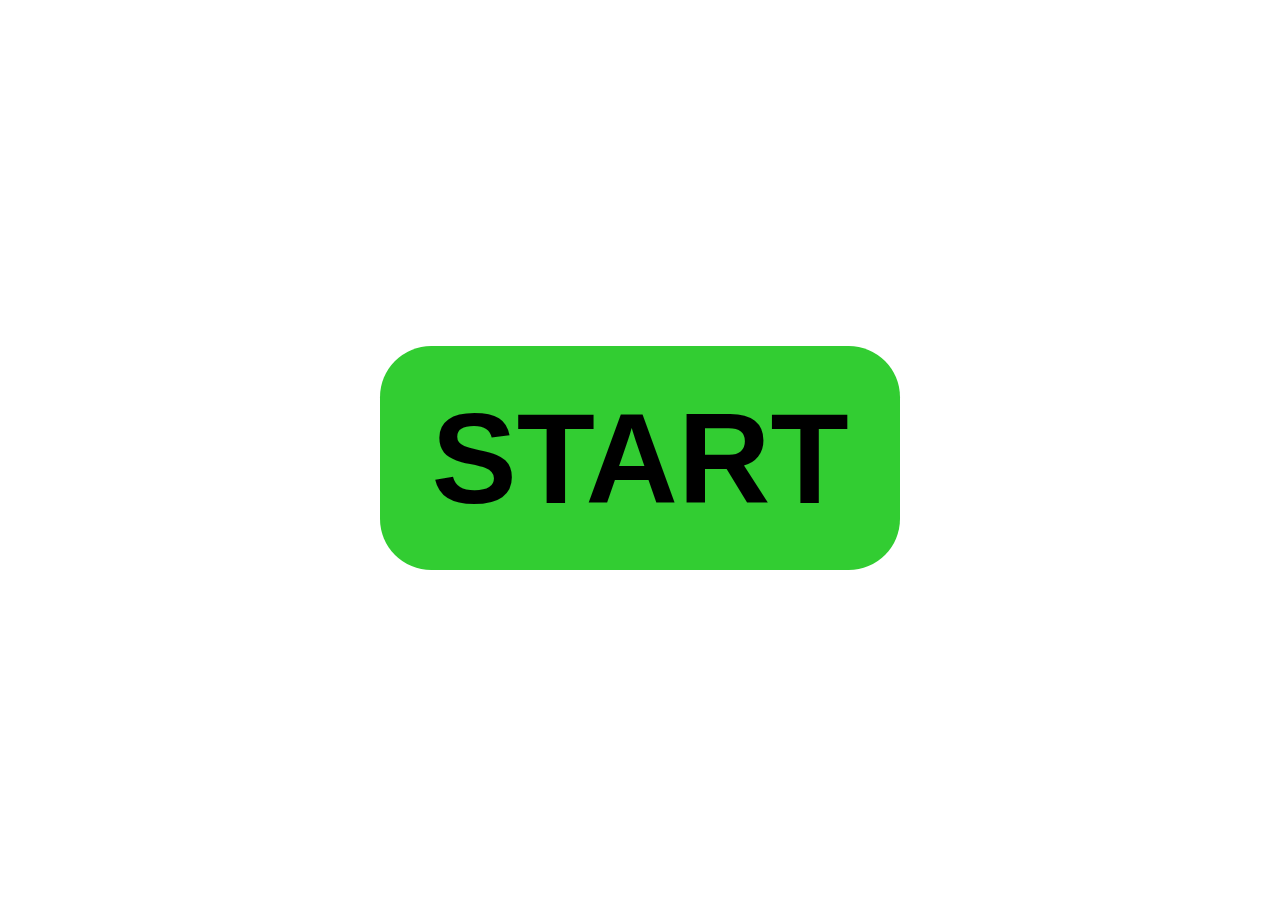
==== index.html @ 399e75f2 "rename file" ====
<!DOCTYPE html>
<html lang="en">

<head>
        <meta charset="UTF-8">
        <meta http-equiv="X-UA-Compatible" content="IE=edge">
        <meta name="viewport" content="width=device-width, initial-scale=1.0">
        <link rel="stylesheet" href="style.css">
</head>

<body>
        <div id="container">
                <button id="button" onClick="startStop()">START</button>
        </div>

        <script src="js/script.js"></script>
</body>

</html>
---- style.css ----
#container {
    height: 100vh;
    /* Center vertically and horizontally */
    display: flex;
    justify-content: center;
    align-items: center;
  }

#button{
    font-size: 10vw;
    background: limegreen;
    border: none;
    padding: 3vw 4vw;
    border-radius: 4vw;
    font-weight: bold;
}

#button:hover{
    color: white;
    cursor: pointer;
}
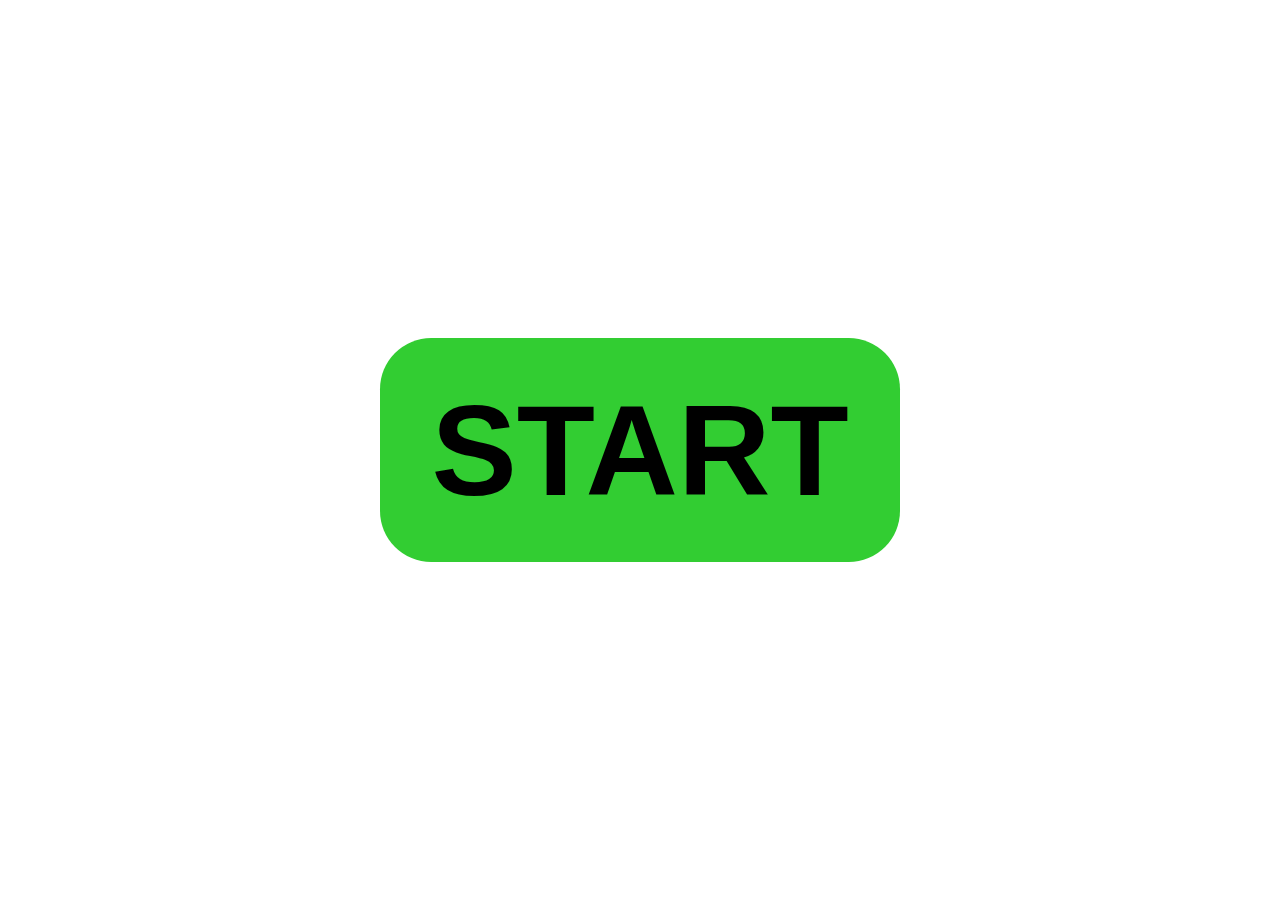
==== commit c99f8c65: "first try to fix audio not working on mobile" ====
--- a/index.html
+++ b/index.html
@@ -10,7 +10,7 @@
 
 <body>
         <div id="container">
-                <button id="button" onClick="startStop()">START</button>
+                <button id="button">START</button>
         </div>
 
         <script src="js/script.js"></script>
--- a/style.css
+++ b/style.css
@@ -1,3 +1,7 @@
+body{
+    margin: 0px;
+}
+
 #container {
     height: 100vh;
     /* Center vertically and horizontally */
@@ -9,6 +13,7 @@
 #button{
     font-size: 10vw;
     background: limegreen;
+    color: black;
     border: none;
     padding: 3vw 4vw;
     border-radius: 4vw;
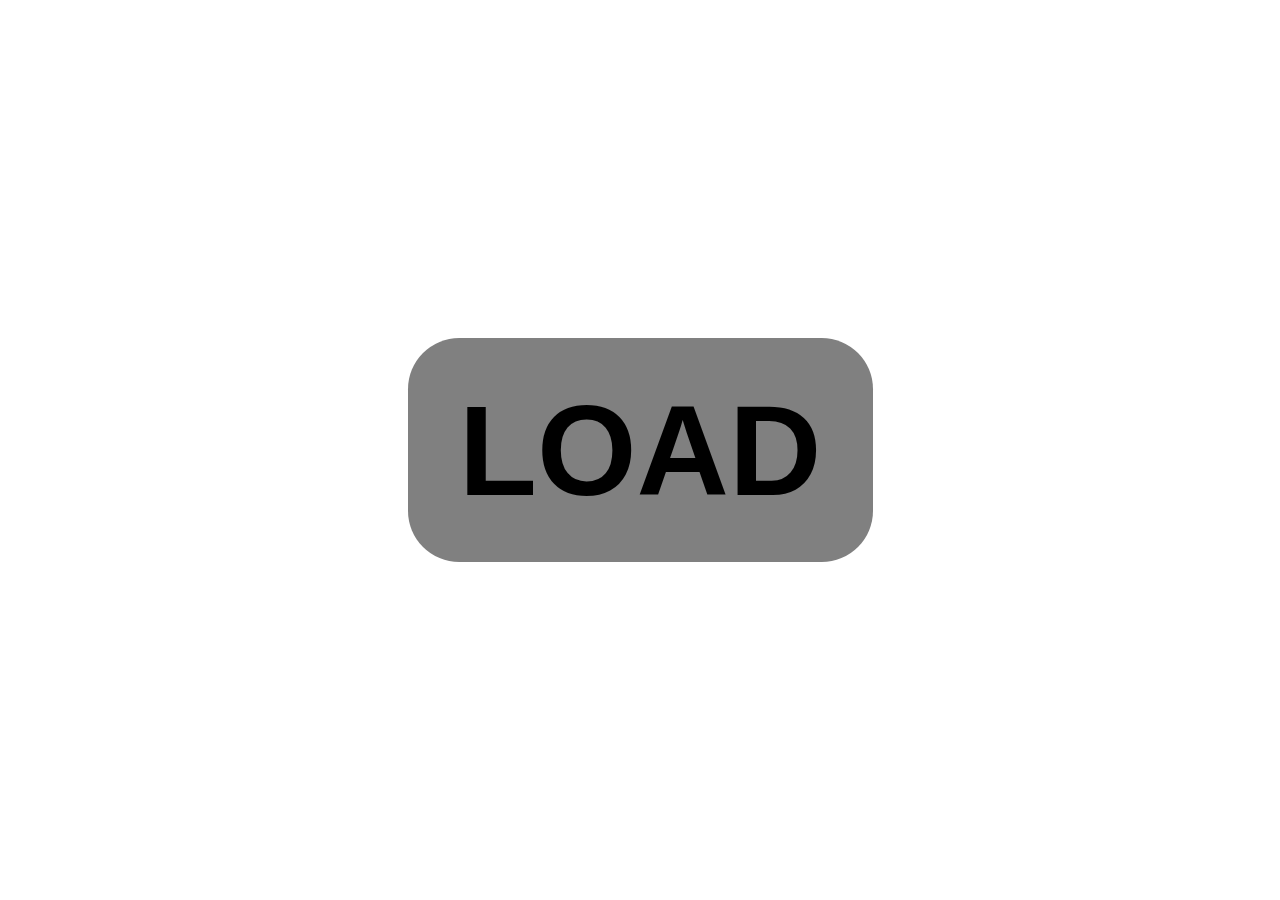
==== commit 567f6200: "still trying to fix audio on mobile" ====
--- a/index.html
+++ b/index.html
@@ -10,7 +10,7 @@
 
 <body>
         <div id="container">
-                <button id="button">START</button>
+                <button id="button">LOAD</button>
         </div>
 
         <script src="js/script.js"></script>
--- a/style.css
+++ b/style.css
@@ -12,7 +12,7 @@
 
 #button{
     font-size: 10vw;
-    background: limegreen;
+    background: grey;
     color: black;
     border: none;
     padding: 3vw 4vw;
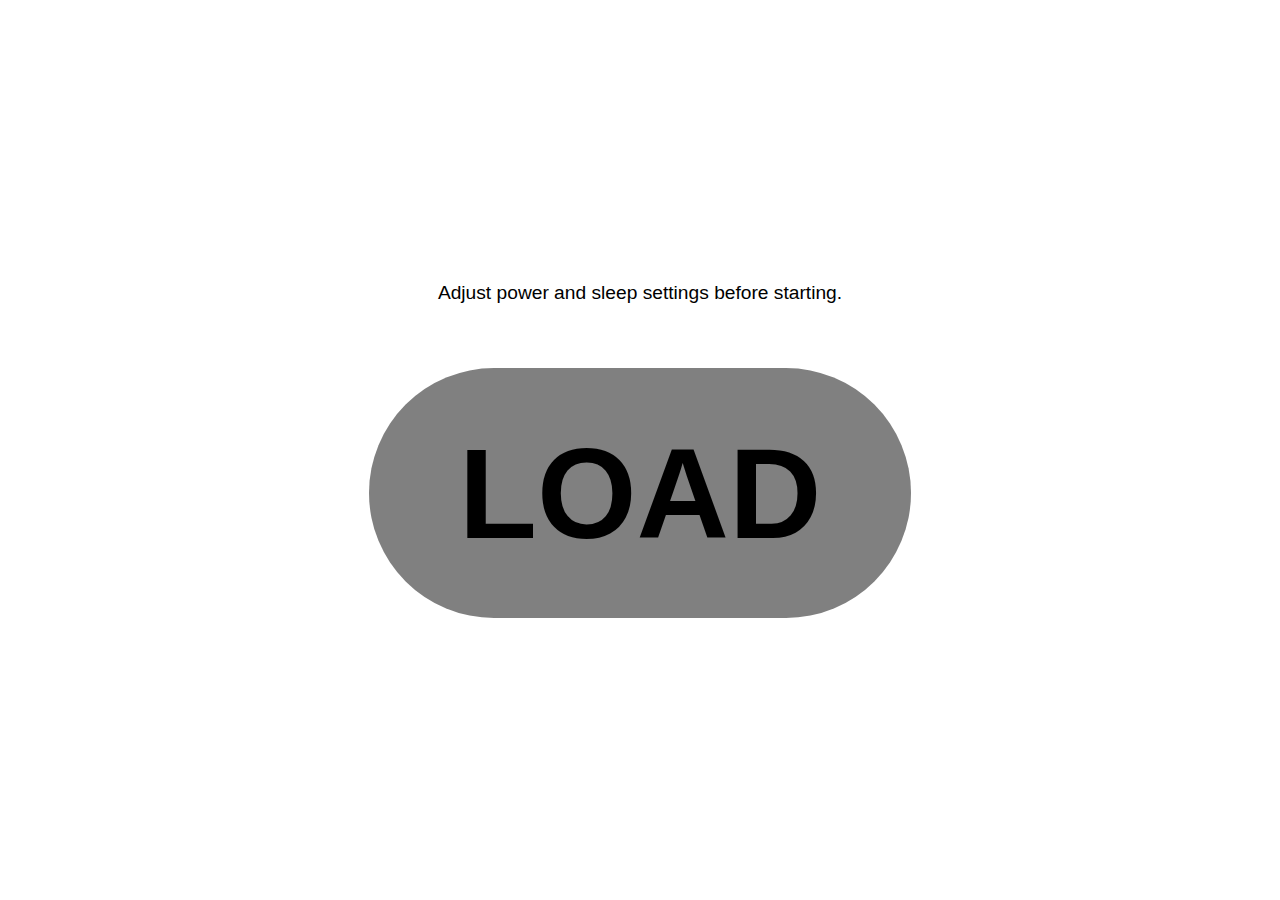
==== commit 2b8ce053: "update ui" ====
--- a/index.html
+++ b/index.html
@@ -10,9 +10,11 @@
 
 <body>
         <div id="container">
+                <div id="message">Adjust power and sleep settings before starting.</div>
                 <button id="button">LOAD</button>
         </div>
 
+        <script src="js/howler.js"></script>
         <script src="js/script.js"></script>
 </body>
 
--- a/style.css
+++ b/style.css
@@ -8,6 +8,7 @@
     display: flex;
     justify-content: center;
     align-items: center;
+    flex-direction: column;
   }
 
 #button{
@@ -15,12 +16,18 @@
     background: grey;
     color: black;
     border: none;
-    padding: 3vw 4vw;
-    border-radius: 4vw;
+    padding: 4vw 7vw;
+    border-radius: 15vw;
     font-weight: bold;
 }
 
 #button:hover{
     color: white;
     cursor: pointer;
+}
+
+#message{
+    font-size: 1.5vw;
+    font-family: sans-serif;
+    margin-bottom: 5vw;
 }